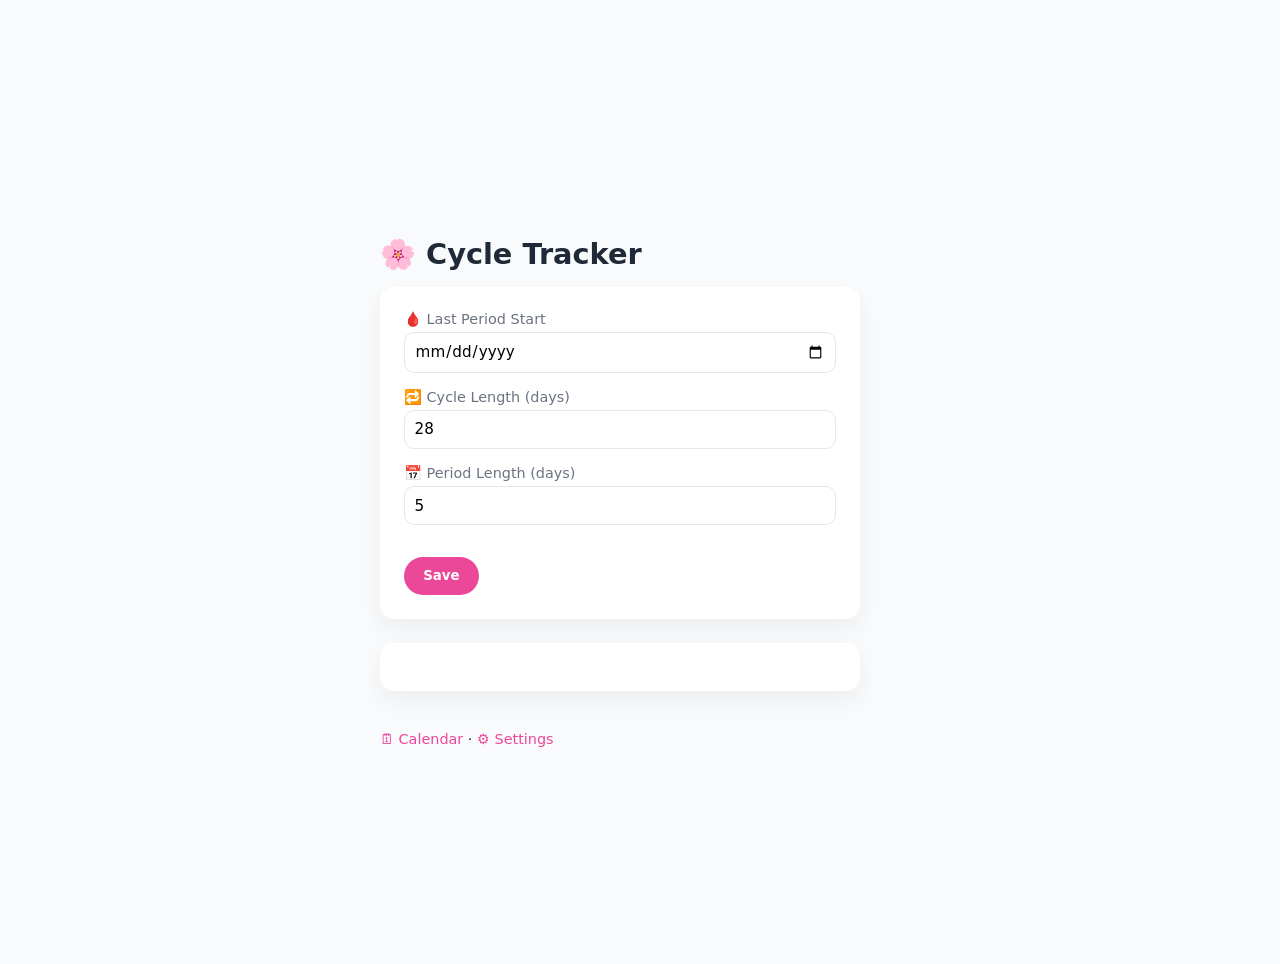
==== index.html @ 0a47d1c3 "updated-partial-working-files" ====
<!DOCTYPE html>
<html>
<head>
  <title>Cycle Tracker</title>
  <link rel="stylesheet" href="css/style.css">
</head>


<body>
<div class="app">

<h1>🌸 Cycle Tracker</h1>

<div class="card">
  <form id="cycleForm">
    <label>
      🩸 Last Period Start
      <input type="date" id="lastPeriod">
    </label>

    <label>
      🔁 Cycle Length (days)
      <input type="number" id="cycleLength" value="28">
    </label>

    <label>
      📅 Period Length (days)
      <input type="number" id="periodLength" value="5">
    </label>

    <button type="submit">Save</button>
  </form>
</div>

<div class="card stats" id="results"></div>

<div class="nav">
  <a href="calendar.html">🗓 Calendar</a> ·
  <a href="settings.html">⚙️ Settings</a>
</div>

<script src="js/state.js"></script>
<script src="js/cycle.js"></script>

<script>
document.getElementById("cycleForm").addEventListener("submit", e => {
  e.preventDefault();

  appState.lastPeriodStart = document.getElementById("lastPeriod").value;
  appState.cycleLength = +document.getElementById("cycleLength").value;
  appState.periodLength = +document.getElementById("periodLength").value;

  saveState(appState);
  renderResults();
});

function renderResults() {
  if (!appState.lastPeriodStart) return;

  const start = new Date(appState.lastPeriodStart);
  const nextPeriod = predictNextPeriod(start, appState.cycleLength);
  const ovulation = predictOvulation(nextPeriod);
  const fertile = fertileWindow(ovulation);

  document.getElementById("results").innerHTML = `
    <div class="stat">🩸 <strong>Next Period:</strong> ${nextPeriod.toDateString()}</div>
    <div class="stat">✨ <strong>Ovulation (est.):</strong> ${ovulation.toDateString()}</div>
    <div class="stat">🌱 <strong>Fertile Window:</strong>
      ${fertile.start.toDateString()} – ${fertile.end.toDateString()}
    </div>
  `;
}

/* 🔹 Call render first */
renderResults();

/* 🔹 THEN rehydrate the form fields */
if (appState.lastPeriodStart) {
  document.getElementById("lastPeriod").value = appState.lastPeriodStart;
  document.getElementById("cycleLength").value = appState.cycleLength;
  document.getElementById("periodLength").value = appState.periodLength;
}
</script>

</div>
</body>
</html>
---- css/style.css ----
:root {
  --bg: #f9fafb;
  --card: #ffffff;
  --text: #1f2937;

  --period: #ef4444;
  --fertile: #22c55e;
  --ovulation: #a855f7;

  --accent: #ec4899;
  --muted: #6b7280;
}

* {
  box-sizing: border-box;
  font-family: system-ui, -apple-system, BlinkMacSystemFont;
}

body {
  margin: 0;
  padding: 2rem;
  background: var(--bg);
  color: var(--text);
}

h1 {
  font-size: 1.8rem;
  margin-bottom: 1rem;
}

a {
  color: var(--accent);
  text-decoration: none;
  font-weight: 500;
}

a:hover {
  text-decoration: underline;
}

/* Card layout */
.card {
  background: var(--card);
  border-radius: 14px;
  padding: 1.5rem;
  box-shadow: 0 10px 25px rgba(0,0,0,0.05);
  max-width: 480px;
  margin-bottom: 1.5rem;
}

/* Form */
label {
  display: block;
  margin-bottom: 1rem;
  font-size: 0.9rem;
  color: var(--muted);
}

input {
  width: 100%;
  margin-top: 0.25rem;
  padding: 0.6rem;
  border-radius: 10px;
  border: 1px solid #e5e7eb;
  font-size: 0.95rem;
}

input:focus {
  outline: none;
  border-color: var(--accent);
}

/* Button */
button {
  margin-top: 1rem;
  padding: 0.7rem 1.2rem;
  border-radius: 999px;
  border: none;
  background: var(--accent);
  color: white;
  font-weight: 600;
  cursor: pointer;
}

button:hover {
  opacity: 0.9;
}

/* Results */
.stats {
  display: grid;
  gap: 0.75rem;
}

.stat {
  padding: 0.75rem;
  border-radius: 10px;
  background: #f3f4f6;
  font-size: 0.95rem;
}

/* Calendar */
table {
  border-collapse: collapse;
  margin-top: 1rem;
}

td {
  width: 42px;
  height: 42px;
  text-align: center;
  border-radius: 50%;
  margin: 4px;
}

.period {
  background: var(--period);
  color: white;
}

.fertile {
  background: var(--fertile);
  color: white;
}

.ovulation {
  background: var(--ovulation);
  color: white;
}

/* Footer links */
.nav {
  margin-top: 1rem;
  font-size: 0.9rem;
}
/* App layout */
.app {
  max-width: 520px;
  margin: 0 auto;
  min-height: 100vh;

  display: flex;
  flex-direction: column;
  justify-content: center;
}
#calendar h3 {
  margin-bottom: 0.75rem;
  text-align: center;
}
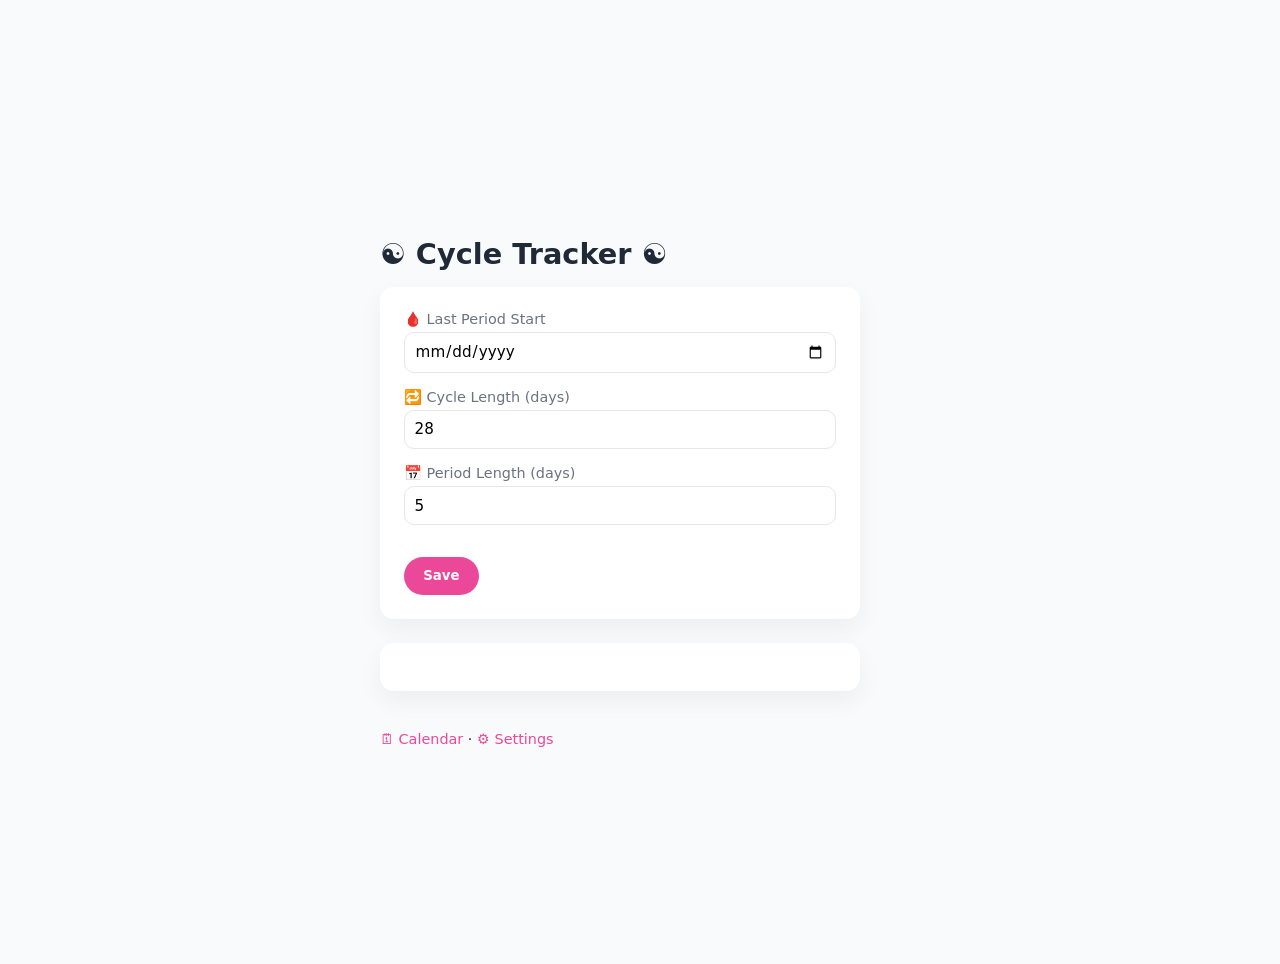
==== commit b127d8ff: "final clean up" ====
--- a/index.html
+++ b/index.html
@@ -9,7 +9,7 @@
 <body>
 <div class="app">
 
-<h1>🌸 Cycle Tracker</h1>
+<h1>☯️ Cycle Tracker ☯️</h1>
 
 <div class="card">
   <form id="cycleForm">
@@ -84,4 +84,4 @@
 
 </div>
 </body>
-</html>+</html>
--- a/css/style.css
+++ b/css/style.css
@@ -146,4 +146,4 @@
 #calendar h3 {
   margin-bottom: 0.75rem;
   text-align: center;
-}+}
